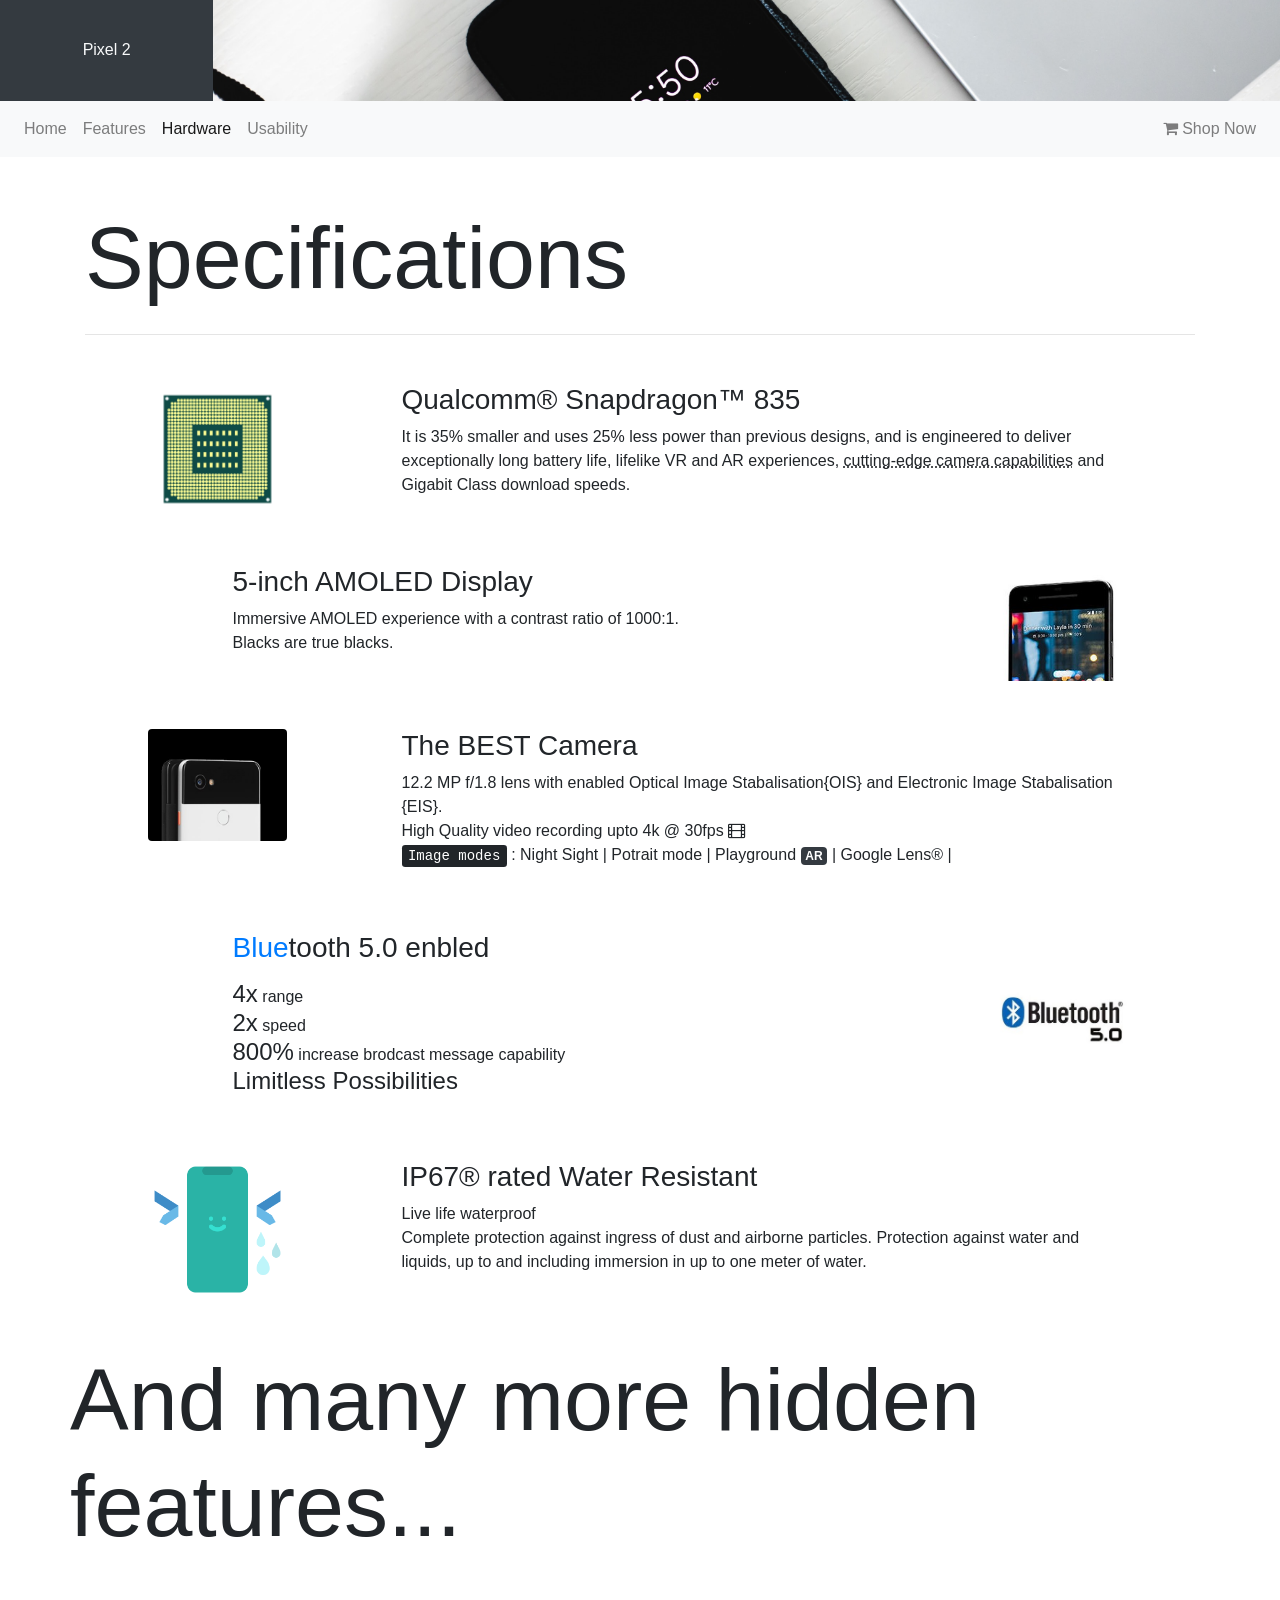
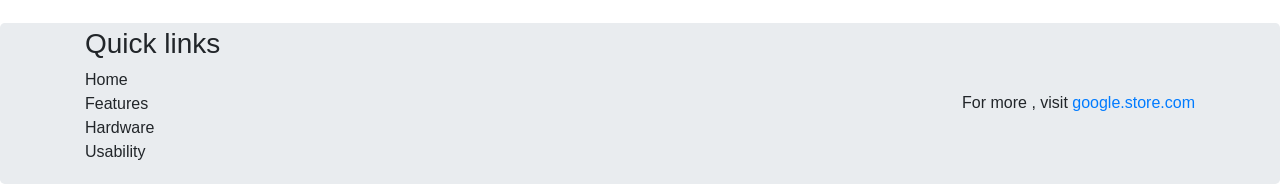
==== hardware.html @ c5ba43aa "usability and hardware" ====
<!doctype html>
<html lang="en">
  <head>
    <!-- Required meta tags -->
    <meta charset="utf-8">
    <meta name="viewport" content="width=device-width, initial-scale=1, shrink-to-fit=no">

    <!-- Bootstrap CSS -->
    <!-- <link rel="stylesheet" href="https://maxcdn.bootstrapcdn.com/bootstrap/4.0.0/css/bootstrap.min.css" integrity="sha384-Gn5384xqQ1aoWXA+058RXPxPg6fy4IWvTNh0E263XmFcJlSAwiGgFAW/dAiS6JXm" crossorigin="anonymous"> -->
    <link rel="stylesheet" href="modules/bootstrap/dist/css/bootstrap.min.css" >
    <link rel="stylesheet" href="css/custom.css" >
    <link rel="stylesheet" href="font-awesome/css/font-awesome.min.css" >


    <title>Pixel 2</title>
  </head>
  <body>
    <div class="container-fluid">
      <div class="row" >

          <div class="container-fluid col-4 col-sm-2 py-5-custom text-center bg-dark text-light" id="pixel2">
            <p class="mb-0">Pixel 2</p>
          </div>
          
        <div class = "container-fluid col-8 col-sm-10 cover">
        
        </div>
      </div>
    </div>


    <nav class="navbar navbar-expand-sm bg-light navbar-light mb-5 sticky-top">
      <button class="navbar-toggler" type="button" data-toggle = "collapse" data-target = "#Navbar">
        <span class="navbar-toggler-icon"></span>
      </button>
      <h3 class="mr-auto ml-3 mb-0 d-sm-none">Home</h3>
      <div class="collapse navbar-collapse" id="Navbar">
        <ul class="navbar-nav justify-content-start mr-auto">
          <li class="nav-item">
            <a class="nav-link" href="index.html">Home</a>
          </li>
          <li class="nav-item">
            <a class="nav-link" href="#">Features</a>
          </li>
          <li class="nav-item active">
            <a class="nav-link" href="#">Hardware</a>
          </li>
          <li class="nav-item">
            <a class="nav-link" href="usability.html">Usability</a>
          </li>
        </ul>

        <ul class="navbar-nav justify-content-end">
          <li class="nav-item">
            <a class="nav-link " type="button" data-target="#shopnow" data-toggle="modal"><i class="fa fa-shopping-cart"></i> Shop Now</a>
          </li>
        </ul>
      </div>
    </nav>

    <div id="shopnow" class="modal fade" role="dialog">
      <div class="modal-dialog" role="content">
        <div class="modal-content" >
          <div class="modal-header bg-light">
            <h4 class="modal-title">Shop Now</h4>
            <button class="close" data-dismiss = "modal"><span>&times;</span></button>
          </div>
          <div class="modal-body">
            <form>
              <div class="row form-group">
                <label for="name" class="col-sm-4 col-form-label">Name</label>
                <div class="col-sm-8">
                  <input type="text" name="name" placeholder="Name" class="form-control">
                </div>
              </div>
              <div class="row form-group">
                <label for="lastname" class="col-sm-4 col-form-label">Last Name</label>
                <div class="col-sm-8">
                  <input type 
                  = "text" name = "lastname" placeholder = "Last Name" class = "form-control">
                </div>
              </div>
              <div class="row form-group">
                <label for="phone" class="col-sm-4 col-form-label">Phone</label>
                <div class="col-sm-8">
                  <input type="num" name="phone" placeholder="Phone No." class="form-control">
                </div>
              </div>
              <div class="row form-group">
                <label for="email" class="col-sm-4 col-form-label">Email ID</label>
                <div class="col-sm-8">
                  <input type="text" name="email" placeholder="example@abc.com" class="form-control">
                </div>
              </div>
              <div class="row form-group">
                <label for="country" class="col-sm-4 col-form-label">Country</label>
                <div class="col-sm-8">
                  <select class="form-control">
                    <option>India</option>
                    <option>USA</option>
                    <option>Russia</option>
                    <option>Germany</option>
                    <option>France</option>
                  </select>
                </div>
              </div>
            </form>
          </div>
        </div>
      </div>
    </div>


    
    

    <div class="container">
        <div class="row">
            <div class="col-8">
              <h1 class="display-2">Specifications</h1>
            </div>
            <div class="col-4">
              
            </div>
        </div>

        <hr>


        <div class="row m-5">
            <div class="col-md-2">
                <img src="images/processor.jpg" class="img-fluid ">
            </div>
            <div class="col-md-9 offset-md-1">
                <h3>Qualcomm® Snapdragon™ 835</h3>
                <p>
                    It is 35% smaller and uses 25% less power than previous designs, and is engineered to deliver 
                    exceptionally long battery life, lifelike VR and AR experiences, <abbr title="state of the art Post Processing">cutting-edge camera capabilities</abbr> 
                    and Gigabit Class download speeds.
                </p>
            </div>
        </div>

        <div class="row m-5">
            <div class="col-md-2 order-md-last">
                <img src="images/display.jpg" class="img-fluid ">
            </div>
            <div class="col-md-9 offset-md-1 order-md-first">
                <h3>5-inch AMOLED Display</h3>
                <p>
                    Immersive AMOLED experience with a contrast ratio of 1000:1. <br>Blacks are true blacks.    
                </p>
            </div>
        </div>

        <div class="row m-5">
            <div class="col-md-2">
                <img src="images/camera.jpg" class="img-fluid rounded">
            </div>
            <div class="col-md-9 offset-md-1">
                <h3>The BEST Camera</h3>
                <p>
                    12.2 MP f/1.8 lens with enabled Optical Image Stabalisation{OIS} and Electronic Image Stabalisation {EIS}.<br>
                    High Quality video recording upto 4k @ 30fps <i class="fa fa-film"></i><br>
                    <kbd>Image modes</kbd> : Night Sight | Potrait mode | Playground <span class="badge badge-dark">AR</span> | Google Lens® | 
                </p>
            </div>
        </div>

        <div class="row m-5 align-items-center">
            <div class="col-md-2 order-md-last d-flex">
                <img src="images/bluetooth.jpg" class="img-fluid ">
            </div>
            <div class="col-md-9 offset-md-1 order-md-first">
                <h3 class="text-primary d-inline">Blue</h3><h3 class="d-inline">tooth 5.0 enbled</h3>
                <p>
                    <h4 class="d-inline">4x</h4> range <br>
                    <h4 class="d-inline">2x</h4> speed <br>
                    <h4 class="d-inline">800%</h4> increase brodcast message capability <br>
                    <h4 class="d-inline">Limitless Possibilities</h4>   
                </p>
            </div>
        </div>

        <div class="row m-5">
            <div class="col-md-2">
                <img src="images/waterproof.png" class="img-fluid ">
            </div>
            <div class="col-md-9 offset-md-1">
                <h3>IP67® rated Water Resistant</h3>
                <p>
                    Live life waterproof <br>
                    Complete protection against ingress of dust and airborne particles. 
                    Protection against water and liquids, up to and including immersion in up to one meter of water.

                </p>
            </div>
        </div>
        <div class="row">
            <p class="display-2">And many more hidden features...</p>
        </div>
      
    </div>


    <footer class="jumbotron mt-5 pt-1 pb-1 mb-0">
      <div class="container">
        <div class="row align-items-center justify-content-between d-flex">

          <div class="col-sm-auto">
            <h3>Quick links</h3>
            <ul class="list-unstyled">
              <li>Home</li>
              <li>Features</li>
              <li>Hardware</li>
              <li>Usability</li>
            </ul>
          </div>

          <div class=" col-sm-auto">
            For more , visit <a href="#">google.store.com</a>

          </div>

        </div>
      </div>
    </footer>

  



    <!-- Optional JavaScript -->
    <!-- jQuery first, then Popper.js, then Bootstrap JS -->
    <!-- <script src="https://code.jquery.com/jquery-3.2.1.slim.min.js" integrity="sha384-KJ3o2DKtIkvYIK3UENzmM7KCkRr/rE9/Qpg6aAZGJwFDMVNA/GpGFF93hXpG5KkN" crossorigin="anonymous"></script>
    <script src="https://cdnjs.cloudflare.com/ajax/libs/popper.js/1.12.9/umd/popper.min.js" integrity="sha384-ApNbgh9B+Y1QKtv3Rn7W3mgPxhU9K/ScQsAP7hUibX39j7fakFPskvXusvfa0b4Q" crossorigin="anonymous"></script>
    <script src="https://maxcdn.bootstrapcdn.com/bootstrap/4.0.0/js/bootstrap.min.js" integrity="sha384-JZR6Spejh4U02d8jOt6vLEHfe/JQGiRRSQQxSfFWpi1MquVdAyjUar5+76PVCmYl" crossorigin="anonymous"></script> -->
    <script src="modules/jquery/dist/jquery.slim.min.js"></script>
    <script src="modules/popper.js/dist/umd/popper.min.js"></script>
    <script src="modules/bootstrap/dist/js/bootstrap.min.js"></script>
    <script>
      $(document).ready(function(){
        $("#photographyslides").carousel( { interval: 2000  } );
        $("#photographyslides").carousel('cycle');
      });
    </script>
  </body>
</html>
---- css/custom.css ----
.cover{
    background-image: url("../images/cover.jpg");
    background-size: cover;
    background-position: 0 -23vw;
}
.py-5-custom{
    padding-top: 3vw;
    padding-bottom: 3vw;
}
#pixel2{
    transition: .2s;
}
#product-image{
    max-width: 70% !important;
}
#pixel2:hover{
    background-color: #343a40b0 !important;
    color: #f8f9fa  !important;
    border-left: 2px solid rgb(0, 0, 0);
    border-right:2px solid rgb(0, 0, 0);
    
}
.shadow{
    box-shadow: 0 .5rem 1rem rgba(0,0,0,.15) !important;
}
#why{
    transition: 2s ;
}
#why:hover::after{
    content: " ? ";

}
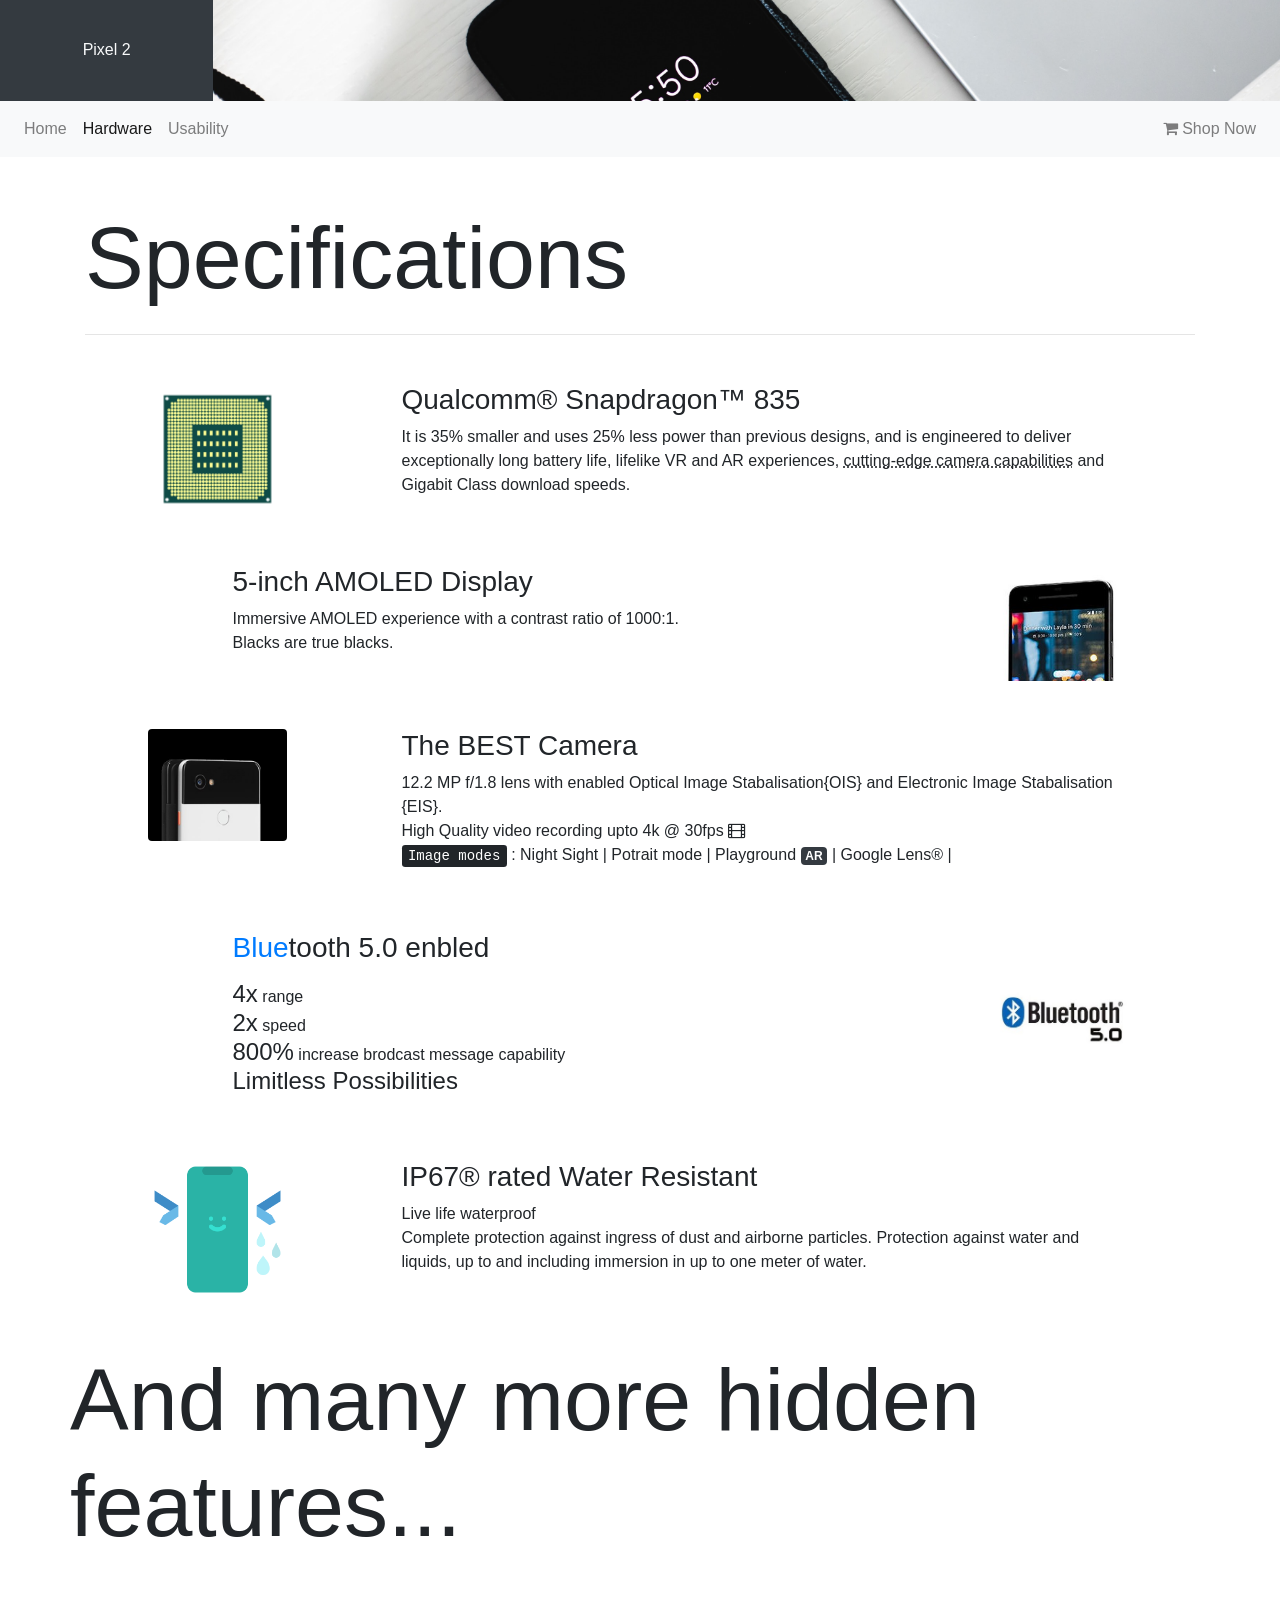
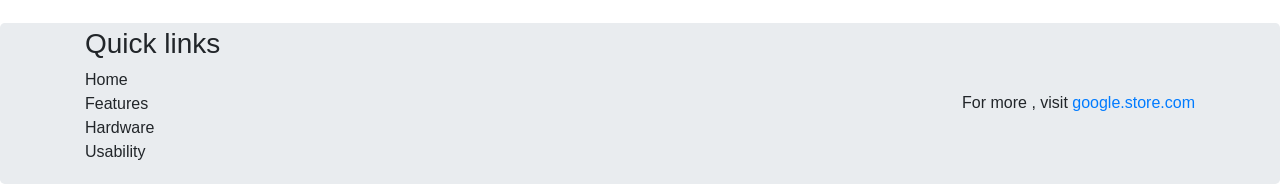
==== commit c538f97c: "home link" ====
--- a/hardware.html
+++ b/hardware.html
@@ -18,9 +18,11 @@
     <div class="container-fluid">
       <div class="row" >
 
-          <div class="container-fluid col-4 col-sm-2 py-5-custom text-center bg-dark text-light" id="pixel2">
+
+        <div class="container-fluid col-4 col-sm-2 py-5-custom text-center bg-dark text-light" id="pixel2">
             <p class="mb-0">Pixel 2</p>
-          </div>
+        </div>
+        
           
         <div class = "container-fluid col-8 col-sm-10 cover">
         
@@ -38,9 +40,6 @@
         <ul class="navbar-nav justify-content-start mr-auto">
           <li class="nav-item">
             <a class="nav-link" href="index.html">Home</a>
-          </li>
-          <li class="nav-item">
-            <a class="nav-link" href="#">Features</a>
           </li>
           <li class="nav-item active">
             <a class="nav-link" href="#">Hardware</a>
@@ -243,6 +242,10 @@
         $("#photographyslides").carousel( { interval: 2000  } );
         $("#photographyslides").carousel('cycle');
       });
+      $("#pixel2").click(function(){
+        window.location.href = 'index.html';
+        return false;
+      });
     </script>
   </body>
 </html>
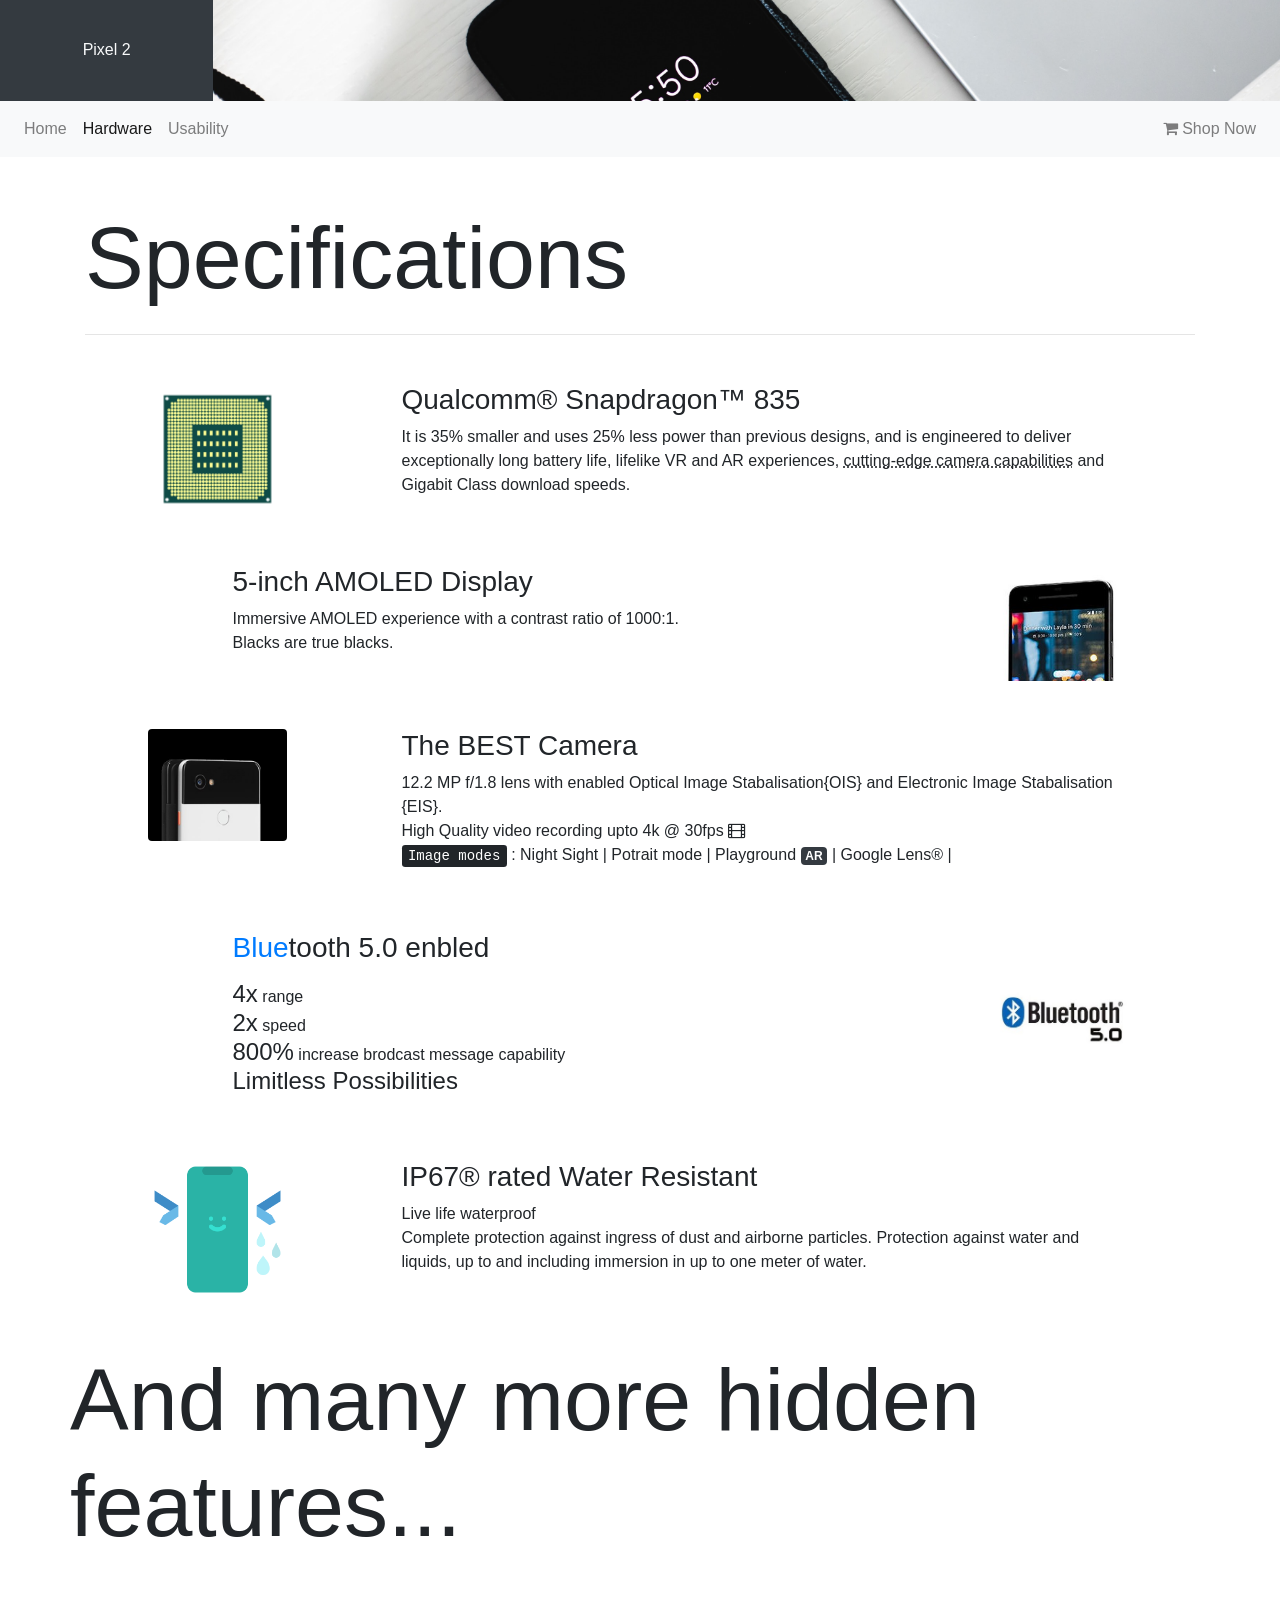
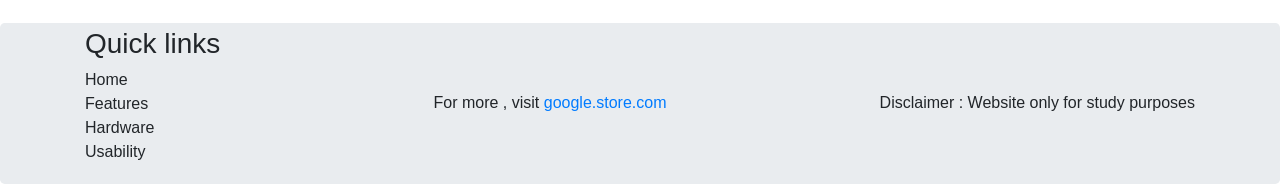
==== commit 3066f96f: "disclaimer" ====
--- a/hardware.html
+++ b/hardware.html
@@ -219,6 +219,9 @@
           <div class=" col-sm-auto">
             For more , visit <a href="#">google.store.com</a>
 
+          </div>
+          <div class=" col-sm-auto">
+            Disclaimer : Website only for study purposes
           </div>
 
         </div>
